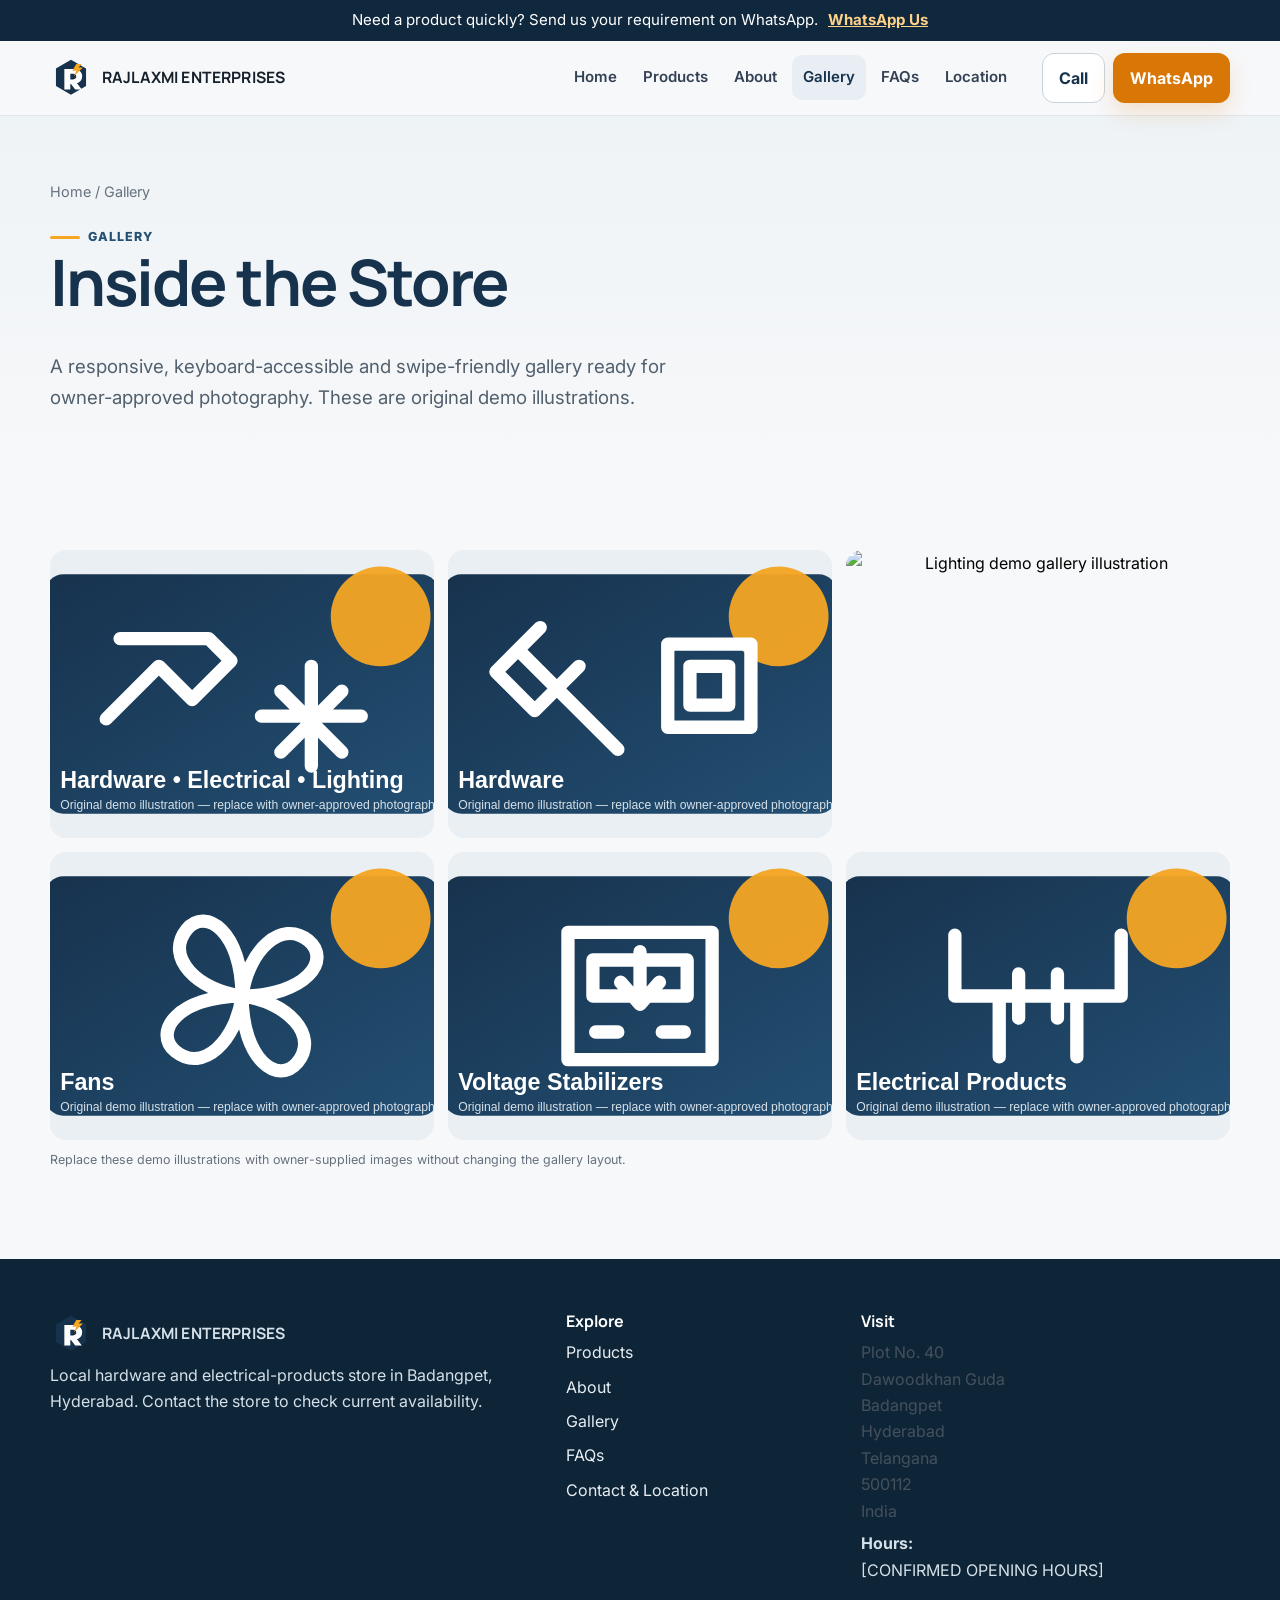
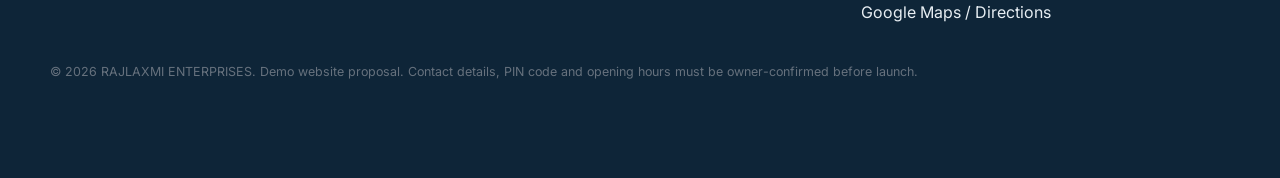
==== gallery.html @ 2ac9e574 "deploy: update site" ====
<!doctype html><html lang="en"><head><meta charset="utf-8"><meta name="viewport" content="width=device-width,initial-scale=1"><title>Gallery | RAJLAXMI ENTERPRISES Badangpet</title><meta name="description" content="View the demo gallery structure for RAJLAXMI ENTERPRISES, ready for owner-approved store, hardware, lighting, fan and electrical product photography."><meta name="robots" content="index,follow"><meta property="og:title" content="Gallery | RAJLAXMI ENTERPRISES Badangpet"><meta property="og:description" content="View the demo gallery structure for RAJLAXMI ENTERPRISES, ready for owner-approved store, hardware, lighting, fan and electrical product photography."><meta property="og:type" content="website"><link rel="canonical" href="https://rajlaxmi-enterprises.example/gallery.html"><link rel="icon" href="assets/img/favicon.svg" type="image/svg+xml"><link rel="stylesheet" href="assets/css/styles.css"></head><body><a class="skip-link" href="#main">Skip to content</a>
<div class="announcement"><div class="container"><span>Need a product quickly? Send us your requirement on WhatsApp.</span><a href="#" data-whatsapp>WhatsApp Us</a></div></div>
<header class="site-header"><div class="container header-inner"><a class="logo" href="index.html" aria-label="RAJLAXMI ENTERPRISES home"><img src="assets/img/logo.svg" alt=""><strong>RAJLAXMI ENTERPRISES</strong></a><nav class="nav" aria-label="Primary"><a href="index.html">Home</a><a href="products.html">Products</a><a href="about.html">About</a><a href="gallery.html" aria-current="page">Gallery</a><a href="faqs.html">FAQs</a><a href="contact.html">Location</a></nav><div class="header-actions"><a class="btn btn-secondary" href="#" data-call>Call</a><a class="btn btn-primary" href="#" data-whatsapp>WhatsApp</a></div><button class="menu-btn" aria-expanded="false" aria-label="Open menu">☰</button></div></header>
<main id="main"><section class="page-hero"><div class="container"><div class="breadcrumbs"><a href="index.html">Home</a> / Gallery</div><span class="eyebrow">Gallery</span><h1>Inside the Store</h1><p class="lead">A responsive, keyboard-accessible and swipe-friendly gallery ready for owner-approved photography. These are original demo illustrations.</p></div></section><section class="section"><div class="container"><div class="gallery-grid"><button class="gallery-item reveal" aria-label="Open Store overview image"><img loading="lazy" src="assets/img/hero.svg" alt="Store overview demo gallery illustration"></button><button class="gallery-item reveal" aria-label="Open Hardware image"><img loading="lazy" src="assets/img/hardware.svg" alt="Hardware demo gallery illustration"></button><button class="gallery-item reveal" aria-label="Open Lighting image"><img loading="lazy" src="assets/img/lighting.svg" alt="Lighting demo gallery illustration"></button><button class="gallery-item reveal" aria-label="Open Fans image"><img loading="lazy" src="assets/img/fans.svg" alt="Fans demo gallery illustration"></button><button class="gallery-item reveal" aria-label="Open Voltage stabilizers image"><img loading="lazy" src="assets/img/stabilizers.svg" alt="Voltage stabilizers demo gallery illustration"></button><button class="gallery-item reveal" aria-label="Open Electrical products image"><img loading="lazy" src="assets/img/electrical.svg" alt="Electrical products demo gallery illustration"></button></div><p class="tiny-note">Replace these demo illustrations with owner-supplied images without changing the gallery layout.</p></div></section><div class="lightbox" hidden role="dialog" aria-modal="true" aria-label="Gallery image viewer"><button class="lightbox-close" aria-label="Close image">×</button><button class="lightbox-nav lightbox-prev" aria-label="Previous image">‹</button><img alt=""><button class="lightbox-nav lightbox-next" aria-label="Next image">›</button></div><script src="assets/js/gallery.js"></script></main><footer class="site-footer"><div class="container footer-grid"><div><div class="logo"><img src="assets/img/logo.svg" alt=""><strong>RAJLAXMI ENTERPRISES</strong></div><p>Local hardware and electrical-products store in Badangpet, Hyderabad. Contact the store to check current availability.</p></div><div><h3>Explore</h3><div class="footer-links"><a href="products.html">Products</a><a href="about.html">About</a><a href="gallery.html">Gallery</a><a href="faqs.html">FAQs</a><a href="contact.html">Contact & Location</a></div></div><div><h3>Visit</h3><address class="address" data-address></address><p><strong>Hours:</strong><br><span data-config="openingHours"></span></p><a data-map-link href="#">Google Maps / Directions</a></div></div><div class="container tiny-note" style="margin-top:36px">© <span id="year"></span> RAJLAXMI ENTERPRISES. Demo website proposal. Contact details, PIN code and opening hours must be owner-confirmed before launch.</div></footer><div class="mobile-actions"><a class="btn btn-secondary" href="#" data-call>Call</a><a class="btn btn-primary" href="#" data-whatsapp>WhatsApp</a><a class="btn btn-dark" href="#" data-map-link>Directions</a></div><div id="site-toast" class="toast" role="status" aria-live="polite"></div>
<script src="assets/js/config.js"></script><script src="assets/js/app.js"></script>
</body></html>
---- assets/css/styles.css ----
@import url('https://fonts.googleapis.com/css2?family=Inter:wght@400;500;600;700&family=Manrope:wght@600;700;800&display=swap');
:root{--navy:#17324D;--blue:#234F73;--amber:#F5A623;--bg:#F7F8FA;--surface:#fff;--text:#15202B;--muted:#66717D;--cta:#D97706;--cta-hover:#B85F05;--dark:#10283D;--line:#DDE3E8;--success:#166534;--error:#B42318;--radius:18px;--shadow:0 18px 50px rgba(23,50,77,.10);--max:1180px}
*{box-sizing:border-box}html{scroll-behavior:smooth}body{margin:0;font-family:Inter,system-ui,sans-serif;background:var(--bg);color:var(--text);line-height:1.65}img{max-width:100%;display:block}a{color:inherit;text-decoration:none}button,input,select,textarea{font:inherit}.skip-link{position:absolute;left:12px;top:-60px;background:#fff;padding:12px 16px;z-index:999;border-radius:10px}.skip-link:focus{top:12px}.container{width:min(calc(100% - 32px),var(--max));margin:auto}.announcement{background:var(--dark);color:#fff;font-size:.94rem}.announcement .container{display:flex;justify-content:center;gap:10px;align-items:center;padding:8px 0}.announcement a{font-weight:700;color:#FFD28A;text-decoration:underline}.site-header{position:sticky;top:0;z-index:50;background:rgba(247,248,250,.94);backdrop-filter:blur(14px);border-bottom:1px solid rgba(221,227,232,.85)}.header-inner{min-height:74px;display:flex;align-items:center;gap:24px}.logo{display:flex;align-items:center;gap:10px;min-width:max-content}.logo img{width:42px;height:42px}.logo strong{font-family:Manrope;font-size:.98rem;letter-spacing:.01em}.nav{display:flex;gap:4px;margin-left:auto}.nav a{padding:10px 11px;border-radius:10px;color:#334155;font-weight:600;font-size:.94rem}.nav a:hover,.nav a[aria-current="page"]{background:#E8EEF3;color:var(--navy)}.header-actions{display:flex;gap:8px}.btn{display:inline-flex;align-items:center;justify-content:center;gap:8px;min-height:46px;padding:11px 16px;border-radius:12px;border:1px solid transparent;font-weight:700;cursor:pointer;transition:transform .2s ease,box-shadow .2s ease,background .2s ease,border-color .2s ease}.btn:hover{transform:translateY(-1px)}.btn:focus-visible,.nav a:focus-visible,.menu-btn:focus-visible,.faq-button:focus-visible,.gallery-item:focus-visible{outline:3px solid rgba(245,166,35,.55);outline-offset:3px}.btn-primary{background:var(--cta);color:#fff;box-shadow:0 10px 22px rgba(217,119,6,.18)}.btn-primary:hover{background:var(--cta-hover)}.btn-secondary{background:#fff;border-color:#C8D2DA;color:var(--navy)}.btn-dark{background:var(--navy);color:#fff}.btn.disabled,.btn[aria-disabled="true"]{opacity:.55;pointer-events:none}.menu-btn{display:none;margin-left:auto;background:#fff;border:1px solid var(--line);border-radius:12px;width:46px;height:46px}.hero{padding:72px 0 54px;overflow:hidden}.hero-grid{display:grid;grid-template-columns:1.05fr .95fr;gap:56px;align-items:center}.eyebrow{display:inline-flex;align-items:center;gap:8px;color:var(--blue);font-weight:800;letter-spacing:.08em;text-transform:uppercase;font-size:.78rem}.eyebrow:before{content:"";width:30px;height:3px;background:var(--amber);border-radius:99px}h1,h2,h3{font-family:Manrope,sans-serif;line-height:1.08;color:var(--navy);margin:0 0 .55em}h1{font-size:clamp(2.5rem,5vw,4rem);letter-spacing:-.035em}h2{font-size:clamp(2rem,4vw,2.75rem);letter-spacing:-.025em}h3{font-size:clamp(1.25rem,2vw,1.65rem)}p{margin:.4em 0 1em}.lead{font-size:clamp(1.03rem,1.7vw,1.17rem);color:#52606D;max-width:680px}.hero-actions,.cta-actions{display:flex;flex-wrap:wrap;gap:12px;margin-top:26px}.text-link{display:inline-block;margin-top:16px;color:var(--navy);font-weight:700;text-decoration:underline;text-underline-offset:4px}.hero-art{position:relative;background:linear-gradient(145deg,#E4EBF0,#fff);border:1px solid #D6E0E8;border-radius:28px;padding:18px;box-shadow:var(--shadow)}.hero-art:after{content:"";position:absolute;right:-30px;bottom:-30px;width:120px;height:120px;border:18px solid rgba(245,166,35,.16);transform:rotate(12deg);border-radius:28px;z-index:-1}.hero-art img{border-radius:20px;width:100%;aspect-ratio:4/3;object-fit:cover}.section{padding:76px 0}.section-sm{padding:52px 0}.section-dark{background:var(--navy);color:#fff}.section-dark h2,.section-dark h3{color:#fff}.section-head{display:flex;justify-content:space-between;align-items:end;gap:24px;margin-bottom:28px}.section-head p{max-width:640px;color:var(--muted)}.section-dark .section-head p{color:#D6E0E8}.trust-grid{display:grid;grid-template-columns:repeat(4,1fr);gap:14px}.trust-card{background:#fff;border:1px solid var(--line);padding:20px;border-radius:16px}.trust-card strong{display:block;font-family:Manrope;font-size:1.45rem;color:var(--navy)}.trust-card small{color:var(--muted)}.tiny-note{font-size:.78rem;color:var(--muted);margin-top:10px}.grid-3{display:grid;grid-template-columns:repeat(3,1fr);gap:20px}.grid-2{display:grid;grid-template-columns:repeat(2,1fr);gap:24px}.card{background:var(--surface);border:1px solid var(--line);border-radius:var(--radius);overflow:hidden;box-shadow:0 8px 26px rgba(23,50,77,.06);transition:transform .25s ease,box-shadow .25s ease}.card:hover{transform:translateY(-4px);box-shadow:var(--shadow)}.card-media{aspect-ratio:16/10;background:#ECF1F4;overflow:hidden}.card-media img{width:100%;height:100%;object-fit:cover;transition:transform .35s ease}.card:hover .card-media img{transform:scale(1.035)}.card-body{padding:22px}.card p{color:var(--muted)}.enquiry-banner{background:linear-gradient(120deg,var(--navy),#244F72);color:#fff;border-radius:26px;padding:40px;display:grid;grid-template-columns:1fr auto;align-items:center;gap:28px;box-shadow:var(--shadow)}.enquiry-banner h2{color:#fff;margin-bottom:8px}.enquiry-banner p{color:#D9E4EC;margin:0}.feature-list{display:grid;grid-template-columns:repeat(5,1fr);gap:12px}.feature{background:#fff;border:1px solid var(--line);border-radius:14px;padding:18px}.feature .icon{font-size:1.35rem}.brand-strip{display:flex;gap:12px;flex-wrap:wrap}.brand-chip{padding:14px 20px;border:1px solid #CAD5DD;background:#fff;border-radius:999px;font-family:Manrope;font-weight:800;color:var(--navy)}.split{display:grid;grid-template-columns:1fr 1fr;gap:48px;align-items:center}.gallery-grid{display:grid;grid-template-columns:repeat(3,1fr);gap:14px}.gallery-item{padding:0;border:0;background:transparent;border-radius:16px;overflow:hidden;cursor:pointer}.gallery-item img{width:100%;aspect-ratio:4/3;object-fit:cover;transition:transform .3s ease}.gallery-item:hover img{transform:scale(1.035)}.review-box{display:grid;grid-template-columns:.65fr 1.35fr;gap:30px}.rating-panel,.review-placeholder{background:#fff;border:1px solid var(--line);border-radius:18px;padding:24px}.rating-big{font-family:Manrope;font-size:3.6rem;font-weight:800;color:var(--navy);line-height:1}.stars{color:#E69314;letter-spacing:2px}.review-placeholders{display:grid;gap:12px}.review-placeholder{color:var(--muted);font-style:italic}.location-grid{display:grid;grid-template-columns:.9fr 1.1fr;gap:28px}.map-placeholder{min-height:360px;background:linear-gradient(135deg,#DFE8EE,#F8FAFB);border:1px solid var(--line);border-radius:20px;display:grid;place-items:center;padding:28px;text-align:center;position:relative;overflow:hidden}.map-placeholder:before,.map-placeholder:after{content:"";position:absolute;width:120%;height:2px;background:#C1CFD8;transform:rotate(22deg)}.map-placeholder:after{transform:rotate(-18deg)}.map-placeholder .map-copy{position:relative;z-index:2;background:rgba(255,255,255,.92);border:1px solid #D5DEE5;padding:20px;border-radius:16px}.address{font-style:normal;color:#44515D}.hours{border-top:1px solid var(--line);margin-top:18px;padding-top:18px}.faq-list{display:grid;gap:12px;max-width:900px}.faq-item{background:#fff;border:1px solid var(--line);border-radius:14px;overflow:hidden}.faq-button{width:100%;border:0;background:#fff;text-align:left;padding:18px 20px;font-weight:800;color:var(--navy);display:flex;justify-content:space-between;gap:14px;cursor:pointer}.faq-panel{padding:0 20px 18px;color:var(--muted)}.faq-panel[hidden]{display:none}.page-hero{padding:64px 0 42px;background:linear-gradient(180deg,#EEF3F6,var(--bg))}.breadcrumbs{font-size:.9rem;color:var(--muted);margin-bottom:16px}.category-section{display:grid;grid-template-columns:.8fr 1.2fr;gap:30px;align-items:start;padding:28px 0;border-bottom:1px solid var(--line)}.category-section img{border-radius:18px}.policy-note{background:#FFF7E8;border:1px solid #F2D39B;border-radius:14px;padding:16px;color:#6D4A11}.form-card{background:#fff;border:1px solid var(--line);border-radius:20px;padding:28px}.form-grid{display:grid;grid-template-columns:1fr 1fr;gap:18px}.field{display:grid;gap:7px}.field.full{grid-column:1/-1}.field label{font-weight:700;color:#344150}.field input,.field select,.field textarea{width:100%;border:1px solid #C9D4DC;border-radius:12px;padding:13px 14px;background:#fff;color:var(--text);min-height:48px}.field textarea{min-height:130px;resize:vertical}.field input:focus,.field select:focus,.field textarea:focus{outline:3px solid rgba(35,79,115,.16);border-color:var(--blue)}.error-text{color:var(--error);font-size:.86rem}.form-status{margin-top:14px;padding:12px 14px;border-radius:12px;display:none}.form-status.show{display:block}.form-status.error{background:#FFF1F0;color:var(--error)}.form-status.success{background:#ECFDF3;color:var(--success)}.site-footer{background:#0E2538;color:#D5E0E8;padding:54px 0 96px}.footer-grid{display:grid;grid-template-columns:1.3fr .7fr 1fr;gap:36px}.site-footer h3{color:#fff;font-size:1rem}.site-footer a{color:#E7EEF3}.footer-links{display:grid;gap:8px}.mobile-actions{display:none}.toast{position:fixed;right:18px;bottom:20px;z-index:100;background:#132C41;color:#fff;padding:14px 16px;border-radius:12px;box-shadow:var(--shadow);max-width:340px;opacity:0;transform:translateY(10px);pointer-events:none;transition:.2s}.toast.show{opacity:1;transform:none}.lightbox{position:fixed;inset:0;background:rgba(5,18,29,.9);z-index:100;display:grid;place-items:center;padding:24px}.lightbox[hidden]{display:none}.lightbox img{max-width:min(1100px,90vw);max-height:78vh;border-radius:16px}.lightbox-close{position:absolute;right:20px;top:20px;width:46px;height:46px;border-radius:50%;border:0;font-size:1.4rem}.lightbox-nav{position:absolute;top:50%;transform:translateY(-50%);width:50px;height:50px;border:0;border-radius:50%;font-size:1.5rem}.lightbox-prev{left:18px}.lightbox-next{right:18px}.reveal{opacity:0;transform:translateY(14px);transition:opacity .45s ease,transform .45s ease}.reveal.visible{opacity:1;transform:none}
@media(max-width:980px){.nav,.header-actions{display:none}.menu-btn{display:grid;place-items:center}.nav.open{position:absolute;display:grid;top:74px;left:16px;right:16px;background:#fff;border:1px solid var(--line);border-radius:16px;padding:10px;box-shadow:var(--shadow)}.hero-grid,.split,.location-grid,.review-box{grid-template-columns:1fr}.hero{padding-top:46px}.trust-grid{grid-template-columns:repeat(2,1fr)}.grid-3{grid-template-columns:repeat(2,1fr)}.feature-list{grid-template-columns:repeat(2,1fr)}.enquiry-banner{grid-template-columns:1fr}.category-section{grid-template-columns:1fr}.footer-grid{grid-template-columns:1fr 1fr}}
@media(max-width:640px){.container{width:min(calc(100% - 24px),var(--max))}.announcement .container{font-size:.82rem;justify-content:space-between}.logo strong{font-size:.86rem}.hero{padding:36px 0 42px}.section{padding:58px 0}.section-sm{padding:40px 0}.grid-3,.grid-2,.trust-grid,.feature-list,.form-grid,.footer-grid{grid-template-columns:1fr}.gallery-grid{grid-template-columns:repeat(2,1fr)}.section-head{align-items:start;flex-direction:column}.enquiry-banner{padding:28px 22px}.hero-actions .btn,.cta-actions .btn{flex:1 1 100%}.mobile-actions{position:fixed;left:0;right:0;bottom:0;z-index:60;background:rgba(255,255,255,.96);backdrop-filter:blur(10px);border-top:1px solid var(--line);padding:8px;display:grid;grid-template-columns:repeat(3,1fr);gap:6px}.mobile-actions .btn{font-size:.78rem;padding:8px 6px;min-height:48px}.site-footer{padding-bottom:110px}.category-section{padding:22px 0}}
@media(prefers-reduced-motion:reduce){html{scroll-behavior:auto}*,*:before,*:after{animation-duration:.01ms!important;animation-iteration-count:1!important;transition-duration:.01ms!important}.reveal{opacity:1;transform:none}}

/* WhatsApp direct link card & enhancements */
.btn-wa{background:#25D366;color:#fff;box-shadow:0 10px 22px rgba(37,211,102,.22)}.btn-wa:hover{background:#1ebe5d}.btn-lg{min-height:54px;padding:14px 28px;font-size:1.05rem}.wa-icon{font-size:1.1em;line-height:1}.contact-hero{background:linear-gradient(160deg,#E8F5E9 0%,#EEF3F6 60%,var(--bg) 100%)}.contact-quick-btns{display:flex;flex-wrap:wrap;gap:12px;margin-top:28px}.wa-highlight-section{padding:0 0 0}.wa-direct-card{background:linear-gradient(135deg,#E8F5E9,#F0FFF4);border:1.5px solid #A8E6C0;border-radius:24px;padding:44px 48px;display:grid;grid-template-columns:1.1fr .9fr;gap:40px;align-items:center;box-shadow:0 12px 40px rgba(37,211,102,.10)}.wa-direct-left h2{color:#1A5C35;margin-bottom:10px}.wa-direct-left p{color:#3D6B4F;margin-bottom:24px}.wa-badge{display:inline-flex;align-items:center;gap:6px;background:#25D366;color:#fff;font-weight:800;font-size:.78rem;letter-spacing:.08em;text-transform:uppercase;padding:5px 12px;border-radius:999px;margin-bottom:14px}.wa-direct-right{display:flex;flex-direction:column;gap:12px;padding:8px 0}.wa-bubble{background:#fff;border:1px solid #D0EDD8;border-radius:18px 18px 18px 4px;padding:14px 18px;color:#2D4A38;font-size:.95rem;box-shadow:0 4px 12px rgba(37,211,102,.08);max-width:88%}.wa-bubble-reply{background:#DCF8C6;border-color:#B8E6A0;border-radius:18px 18px 4px 18px;align-self:flex-end}
@media(max-width:980px){.wa-direct-card{grid-template-columns:1fr;padding:32px 28px}.wa-direct-right{display:none}}
@media(max-width:640px){.contact-quick-btns .btn{flex:1 1 100%}.wa-direct-card{padding:24px 18px}}

.phone-list{display:grid;gap:6px;margin:8px 0 14px}.phone-line{display:block}.phone-line a{font-weight:700;text-decoration-thickness:1px;text-underline-offset:3px}.needs-config-text{color:var(--muted);font-family:ui-monospace,SFMono-Regular,Menlo,monospace;font-size:.92em}.contact-detail-block{margin-top:18px}
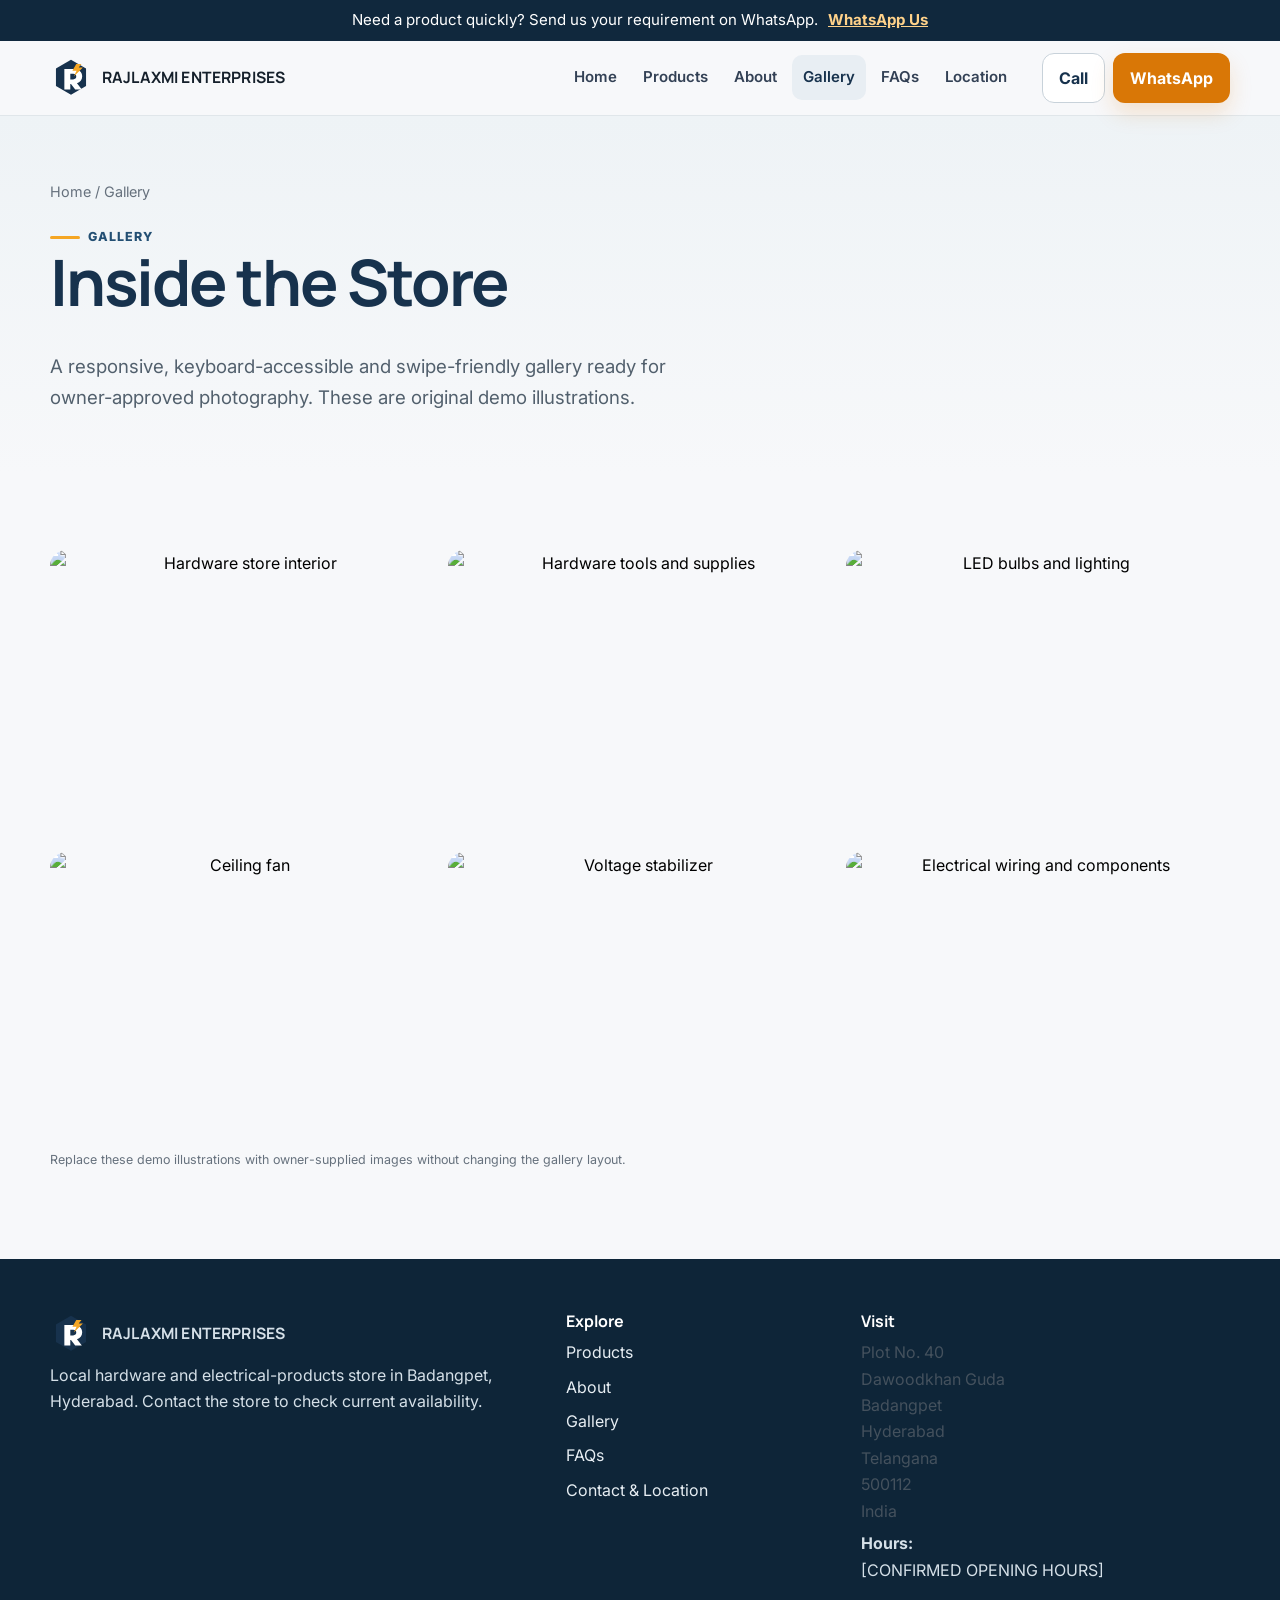
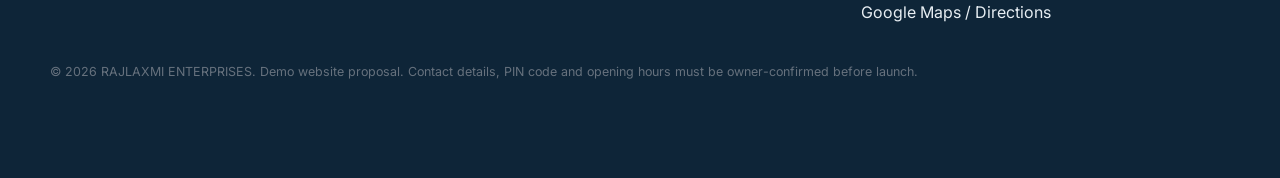
==== commit cb4278d2: "deploy: update site" ====
--- a/gallery.html
+++ b/gallery.html
@@ -1,6 +1,6 @@
 <!doctype html><html lang="en"><head><meta charset="utf-8"><meta name="viewport" content="width=device-width,initial-scale=1"><title>Gallery | RAJLAXMI ENTERPRISES Badangpet</title><meta name="description" content="View the demo gallery structure for RAJLAXMI ENTERPRISES, ready for owner-approved store, hardware, lighting, fan and electrical product photography."><meta name="robots" content="index,follow"><meta property="og:title" content="Gallery | RAJLAXMI ENTERPRISES Badangpet"><meta property="og:description" content="View the demo gallery structure for RAJLAXMI ENTERPRISES, ready for owner-approved store, hardware, lighting, fan and electrical product photography."><meta property="og:type" content="website"><link rel="canonical" href="https://rajlaxmi-enterprises.example/gallery.html"><link rel="icon" href="assets/img/favicon.svg" type="image/svg+xml"><link rel="stylesheet" href="assets/css/styles.css"></head><body><a class="skip-link" href="#main">Skip to content</a>
 <div class="announcement"><div class="container"><span>Need a product quickly? Send us your requirement on WhatsApp.</span><a href="#" data-whatsapp>WhatsApp Us</a></div></div>
 <header class="site-header"><div class="container header-inner"><a class="logo" href="index.html" aria-label="RAJLAXMI ENTERPRISES home"><img src="assets/img/logo.svg" alt=""><strong>RAJLAXMI ENTERPRISES</strong></a><nav class="nav" aria-label="Primary"><a href="index.html">Home</a><a href="products.html">Products</a><a href="about.html">About</a><a href="gallery.html" aria-current="page">Gallery</a><a href="faqs.html">FAQs</a><a href="contact.html">Location</a></nav><div class="header-actions"><a class="btn btn-secondary" href="#" data-call>Call</a><a class="btn btn-primary" href="#" data-whatsapp>WhatsApp</a></div><button class="menu-btn" aria-expanded="false" aria-label="Open menu">☰</button></div></header>
-<main id="main"><section class="page-hero"><div class="container"><div class="breadcrumbs"><a href="index.html">Home</a> / Gallery</div><span class="eyebrow">Gallery</span><h1>Inside the Store</h1><p class="lead">A responsive, keyboard-accessible and swipe-friendly gallery ready for owner-approved photography. These are original demo illustrations.</p></div></section><section class="section"><div class="container"><div class="gallery-grid"><button class="gallery-item reveal" aria-label="Open Store overview image"><img loading="lazy" src="assets/img/hero.svg" alt="Store overview demo gallery illustration"></button><button class="gallery-item reveal" aria-label="Open Hardware image"><img loading="lazy" src="assets/img/hardware.svg" alt="Hardware demo gallery illustration"></button><button class="gallery-item reveal" aria-label="Open Lighting image"><img loading="lazy" src="assets/img/lighting.svg" alt="Lighting demo gallery illustration"></button><button class="gallery-item reveal" aria-label="Open Fans image"><img loading="lazy" src="assets/img/fans.svg" alt="Fans demo gallery illustration"></button><button class="gallery-item reveal" aria-label="Open Voltage stabilizers image"><img loading="lazy" src="assets/img/stabilizers.svg" alt="Voltage stabilizers demo gallery illustration"></button><button class="gallery-item reveal" aria-label="Open Electrical products image"><img loading="lazy" src="assets/img/electrical.svg" alt="Electrical products demo gallery illustration"></button></div><p class="tiny-note">Replace these demo illustrations with owner-supplied images without changing the gallery layout.</p></div></section><div class="lightbox" hidden role="dialog" aria-modal="true" aria-label="Gallery image viewer"><button class="lightbox-close" aria-label="Close image">×</button><button class="lightbox-nav lightbox-prev" aria-label="Previous image">‹</button><img alt=""><button class="lightbox-nav lightbox-next" aria-label="Next image">›</button></div><script src="assets/js/gallery.js"></script></main><footer class="site-footer"><div class="container footer-grid"><div><div class="logo"><img src="assets/img/logo.svg" alt=""><strong>RAJLAXMI ENTERPRISES</strong></div><p>Local hardware and electrical-products store in Badangpet, Hyderabad. Contact the store to check current availability.</p></div><div><h3>Explore</h3><div class="footer-links"><a href="products.html">Products</a><a href="about.html">About</a><a href="gallery.html">Gallery</a><a href="faqs.html">FAQs</a><a href="contact.html">Contact & Location</a></div></div><div><h3>Visit</h3><address class="address" data-address></address><p><strong>Hours:</strong><br><span data-config="openingHours"></span></p><a data-map-link href="#">Google Maps / Directions</a></div></div><div class="container tiny-note" style="margin-top:36px">© <span id="year"></span> RAJLAXMI ENTERPRISES. Demo website proposal. Contact details, PIN code and opening hours must be owner-confirmed before launch.</div></footer><div class="mobile-actions"><a class="btn btn-secondary" href="#" data-call>Call</a><a class="btn btn-primary" href="#" data-whatsapp>WhatsApp</a><a class="btn btn-dark" href="#" data-map-link>Directions</a></div><div id="site-toast" class="toast" role="status" aria-live="polite"></div>
+<main id="main"><section class="page-hero"><div class="container"><div class="breadcrumbs"><a href="index.html">Home</a> / Gallery</div><span class="eyebrow">Gallery</span><h1>Inside the Store</h1><p class="lead">A responsive, keyboard-accessible and swipe-friendly gallery ready for owner-approved photography. These are original demo illustrations.</p></div></section><section class="section"><div class="container"><div class="gallery-grid"><button class="gallery-item reveal" aria-label="Open Store overview image"><img loading="lazy" src="https://images.unsplash.com/photo-1581092160562-40aa08e78837?w=800&q=80" alt="Hardware store interior"></button><button class="gallery-item reveal" aria-label="Open Hardware image"><img loading="lazy" src="https://images.unsplash.com/photo-1572981779307-38b8cabb2407?w=800&q=80" alt="Hardware tools and supplies"></button><button class="gallery-item reveal" aria-label="Open Lighting image"><img loading="lazy" src="https://images.unsplash.com/photo-1565814329452-e1efa11c5b89?w=800&q=80" alt="LED bulbs and lighting"></button><button class="gallery-item reveal" aria-label="Open Fans image"><img loading="lazy" src="https://images.unsplash.com/photo-1558618666-fcd25c85cd64?w=800&q=80" alt="Ceiling fan"></button><button class="gallery-item reveal" aria-label="Open Voltage stabilizers image"><img loading="lazy" src="https://images.unsplash.com/photo-1621905251189-08b45d6a269e?w=800&q=80" alt="Voltage stabilizer"></button><button class="gallery-item reveal" aria-label="Open Electrical products image"><img loading="lazy" src="https://images.unsplash.com/photo-1555664424-778a1e5e1b48?w=800&q=80" alt="Electrical wiring and components"></button></div><p class="tiny-note">Replace these demo illustrations with owner-supplied images without changing the gallery layout.</p></div></section><div class="lightbox" hidden role="dialog" aria-modal="true" aria-label="Gallery image viewer"><button class="lightbox-close" aria-label="Close image">×</button><button class="lightbox-nav lightbox-prev" aria-label="Previous image">‹</button><img alt=""><button class="lightbox-nav lightbox-next" aria-label="Next image">›</button></div><script src="assets/js/gallery.js"></script></main><footer class="site-footer"><div class="container footer-grid"><div><div class="logo"><img src="assets/img/logo.svg" alt=""><strong>RAJLAXMI ENTERPRISES</strong></div><p>Local hardware and electrical-products store in Badangpet, Hyderabad. Contact the store to check current availability.</p></div><div><h3>Explore</h3><div class="footer-links"><a href="products.html">Products</a><a href="about.html">About</a><a href="gallery.html">Gallery</a><a href="faqs.html">FAQs</a><a href="contact.html">Contact & Location</a></div></div><div><h3>Visit</h3><address class="address" data-address></address><p><strong>Hours:</strong><br><span data-config="openingHours"></span></p><a data-map-link href="#">Google Maps / Directions</a></div></div><div class="container tiny-note" style="margin-top:36px">© <span id="year"></span> RAJLAXMI ENTERPRISES. Demo website proposal. Contact details, PIN code and opening hours must be owner-confirmed before launch.</div></footer><div class="mobile-actions"><a class="btn btn-secondary" href="#" data-call>Call</a><a class="btn btn-primary" href="#" data-whatsapp>WhatsApp</a><a class="btn btn-dark" href="#" data-map-link>Directions</a></div><div id="site-toast" class="toast" role="status" aria-live="polite"></div>
 <script src="assets/js/config.js"></script><script src="assets/js/app.js"></script>
 </body></html>
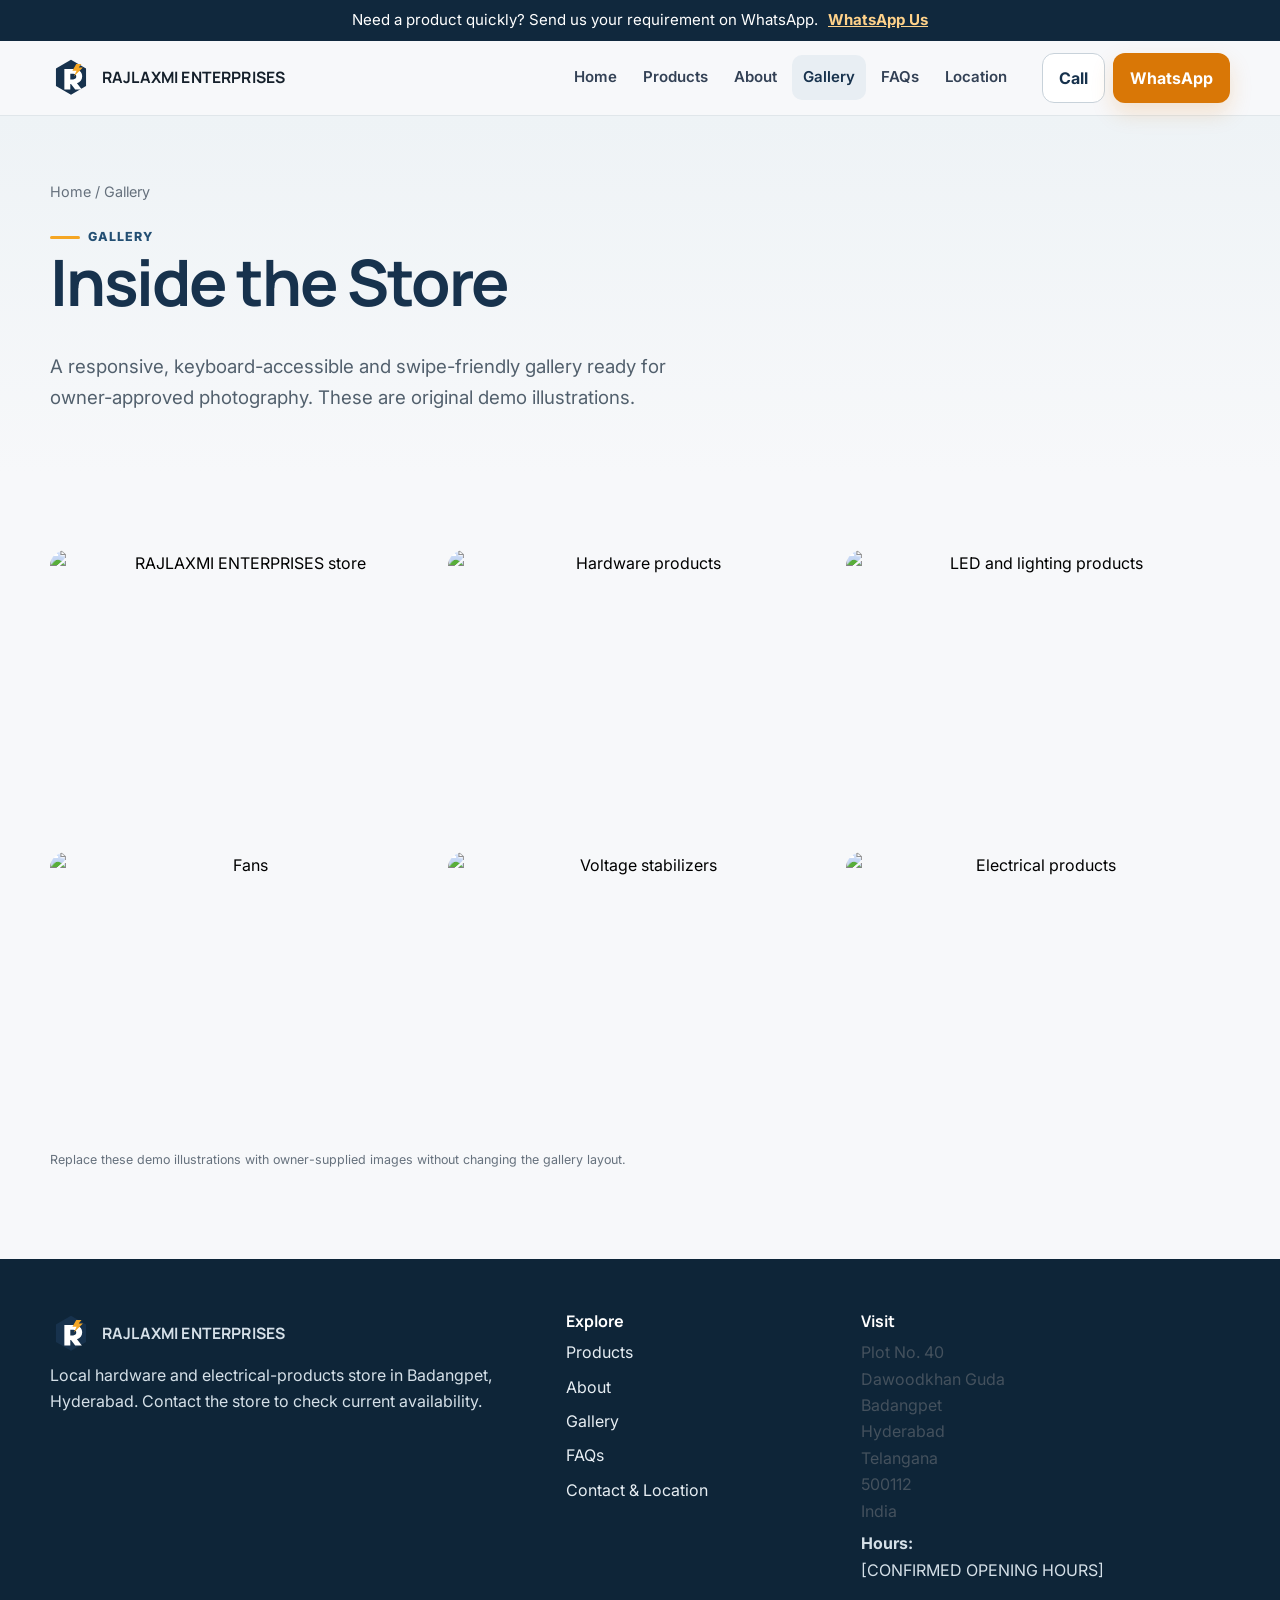
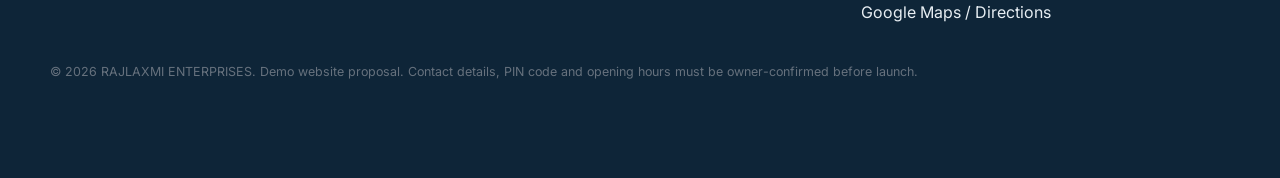
==== commit 2cfeafd9: "deploy: update site" ====
--- a/gallery.html
+++ b/gallery.html
@@ -1,6 +1,6 @@
 <!doctype html><html lang="en"><head><meta charset="utf-8"><meta name="viewport" content="width=device-width,initial-scale=1"><title>Gallery | RAJLAXMI ENTERPRISES Badangpet</title><meta name="description" content="View the demo gallery structure for RAJLAXMI ENTERPRISES, ready for owner-approved store, hardware, lighting, fan and electrical product photography."><meta name="robots" content="index,follow"><meta property="og:title" content="Gallery | RAJLAXMI ENTERPRISES Badangpet"><meta property="og:description" content="View the demo gallery structure for RAJLAXMI ENTERPRISES, ready for owner-approved store, hardware, lighting, fan and electrical product photography."><meta property="og:type" content="website"><link rel="canonical" href="https://rajlaxmi-enterprises.example/gallery.html"><link rel="icon" href="assets/img/favicon.svg" type="image/svg+xml"><link rel="stylesheet" href="assets/css/styles.css"></head><body><a class="skip-link" href="#main">Skip to content</a>
 <div class="announcement"><div class="container"><span>Need a product quickly? Send us your requirement on WhatsApp.</span><a href="#" data-whatsapp>WhatsApp Us</a></div></div>
 <header class="site-header"><div class="container header-inner"><a class="logo" href="index.html" aria-label="RAJLAXMI ENTERPRISES home"><img src="assets/img/logo.svg" alt=""><strong>RAJLAXMI ENTERPRISES</strong></a><nav class="nav" aria-label="Primary"><a href="index.html">Home</a><a href="products.html">Products</a><a href="about.html">About</a><a href="gallery.html" aria-current="page">Gallery</a><a href="faqs.html">FAQs</a><a href="contact.html">Location</a></nav><div class="header-actions"><a class="btn btn-secondary" href="#" data-call>Call</a><a class="btn btn-primary" href="#" data-whatsapp>WhatsApp</a></div><button class="menu-btn" aria-expanded="false" aria-label="Open menu">☰</button></div></header>
-<main id="main"><section class="page-hero"><div class="container"><div class="breadcrumbs"><a href="index.html">Home</a> / Gallery</div><span class="eyebrow">Gallery</span><h1>Inside the Store</h1><p class="lead">A responsive, keyboard-accessible and swipe-friendly gallery ready for owner-approved photography. These are original demo illustrations.</p></div></section><section class="section"><div class="container"><div class="gallery-grid"><button class="gallery-item reveal" aria-label="Open Store overview image"><img loading="lazy" src="https://images.unsplash.com/photo-1581092160562-40aa08e78837?w=800&q=80" alt="Hardware store interior"></button><button class="gallery-item reveal" aria-label="Open Hardware image"><img loading="lazy" src="https://images.unsplash.com/photo-1572981779307-38b8cabb2407?w=800&q=80" alt="Hardware tools and supplies"></button><button class="gallery-item reveal" aria-label="Open Lighting image"><img loading="lazy" src="https://images.unsplash.com/photo-1565814329452-e1efa11c5b89?w=800&q=80" alt="LED bulbs and lighting"></button><button class="gallery-item reveal" aria-label="Open Fans image"><img loading="lazy" src="https://images.unsplash.com/photo-1558618666-fcd25c85cd64?w=800&q=80" alt="Ceiling fan"></button><button class="gallery-item reveal" aria-label="Open Voltage stabilizers image"><img loading="lazy" src="https://images.unsplash.com/photo-1621905251189-08b45d6a269e?w=800&q=80" alt="Voltage stabilizer"></button><button class="gallery-item reveal" aria-label="Open Electrical products image"><img loading="lazy" src="https://images.unsplash.com/photo-1555664424-778a1e5e1b48?w=800&q=80" alt="Electrical wiring and components"></button></div><p class="tiny-note">Replace these demo illustrations with owner-supplied images without changing the gallery layout.</p></div></section><div class="lightbox" hidden role="dialog" aria-modal="true" aria-label="Gallery image viewer"><button class="lightbox-close" aria-label="Close image">×</button><button class="lightbox-nav lightbox-prev" aria-label="Previous image">‹</button><img alt=""><button class="lightbox-nav lightbox-next" aria-label="Next image">›</button></div><script src="assets/js/gallery.js"></script></main><footer class="site-footer"><div class="container footer-grid"><div><div class="logo"><img src="assets/img/logo.svg" alt=""><strong>RAJLAXMI ENTERPRISES</strong></div><p>Local hardware and electrical-products store in Badangpet, Hyderabad. Contact the store to check current availability.</p></div><div><h3>Explore</h3><div class="footer-links"><a href="products.html">Products</a><a href="about.html">About</a><a href="gallery.html">Gallery</a><a href="faqs.html">FAQs</a><a href="contact.html">Contact & Location</a></div></div><div><h3>Visit</h3><address class="address" data-address></address><p><strong>Hours:</strong><br><span data-config="openingHours"></span></p><a data-map-link href="#">Google Maps / Directions</a></div></div><div class="container tiny-note" style="margin-top:36px">© <span id="year"></span> RAJLAXMI ENTERPRISES. Demo website proposal. Contact details, PIN code and opening hours must be owner-confirmed before launch.</div></footer><div class="mobile-actions"><a class="btn btn-secondary" href="#" data-call>Call</a><a class="btn btn-primary" href="#" data-whatsapp>WhatsApp</a><a class="btn btn-dark" href="#" data-map-link>Directions</a></div><div id="site-toast" class="toast" role="status" aria-live="polite"></div>
+<main id="main"><section class="page-hero"><div class="container"><div class="breadcrumbs"><a href="index.html">Home</a> / Gallery</div><span class="eyebrow">Gallery</span><h1>Inside the Store</h1><p class="lead">A responsive, keyboard-accessible and swipe-friendly gallery ready for owner-approved photography. These are original demo illustrations.</p></div></section><section class="section"><div class="container"><div class="gallery-grid"><button class="gallery-item reveal" aria-label="Open Store overview image"><img loading="lazy" src="https://lh3.googleusercontent.com/gps-cs-s/AHRPTWncu0-5By9lkQNOIVelvLR3LBv4cFxymSbvcICa_c4Hwga0Yt7OtX3EaSsR_nh2l-my7sJ7jfr-WPU3TQzYNiJE70RvN5TPwhNA6QTvNdors6GKoqWIDhLwPuXbnafY4jioRa6HUxWh556n" alt="RAJLAXMI ENTERPRISES store"></button><button class="gallery-item reveal" aria-label="Open Hardware image"><img loading="lazy" src="https://lh3.googleusercontent.com/gps-cs-s/AHRPTWkfjO-iFw3aw2aSV9nHPAZ8CxrUShF-jMH41_7F4lTHO6s26Kohqve-zZRGkbMtZVXLoHk5q6T34Bpj57yiiaY1FfMkUhywpvXcsjuFMRlx1gkjG9TyS5Qj9HvNNs_eo3tYUefa" alt="Hardware products"></button><button class="gallery-item reveal" aria-label="Open Lighting image"><img loading="lazy" src="https://lh3.googleusercontent.com/gps-cs-s/AHRPTWnEIkDyPQSFQ0cY-2NpOLh5VSoVyJ-eYdwUMDArZ2SoNxvcWXHWwATg7ufCfHzQQts_2F6cbYwrkj0_IVB0FDyuVafAFtZbS4C3tEU5AiN5Adly4FC9z_W4wDnNVUteQ3hg9zCKxw" alt="LED and lighting products"></button><button class="gallery-item reveal" aria-label="Open Fans image"><img loading="lazy" src="https://lh3.googleusercontent.com/gps-cs-s/AHRPTWkLvsS2ARQYjOyXvF5a4Y51PYNioHAs0ogKcJX5rD11fNXQEJkwq8159c9ZI43Nu5JVlqvIF_ljNSTBEamj2HwwXLT4YmIeVaeLSYGT1IQdUVkVgQE3VkrIH6zabY5LbV8bUKgvns-Kw20n" alt="Fans"></button><button class="gallery-item reveal" aria-label="Open Voltage stabilizers image"><img loading="lazy" src="https://lh3.googleusercontent.com/gps-cs-s/AHRPTWkelwGvPriZLPBMW_XF914xNmyv24H4I51f8nPMjD4Nvm6i5G03LzrgoNI4Zp1VHmmlJad3QZvp-dmi3RXnn49V81cH2QRO4lJ3e5xWsOGMG_sDwBYQdO9_MlrNRgzy0HHANMHt" alt="Voltage stabilizers"></button><button class="gallery-item reveal" aria-label="Open Electrical products image"><img loading="lazy" src="https://lh3.googleusercontent.com/gps-cs-s/AHRPTWlSR_OXhp-nDWILmQLq_0Rj3u2GZ1pmgoupg9BjrO6m-b8fqqiW8SDWGbD_q76arvefZSFWCH9cc6a_7R_Si9eawFawTk0fWjRlndRTcogGD7yBrQaTBod-xJXuxfvDjWgokfhI" alt="Electrical products"></button></div><p class="tiny-note">Replace these demo illustrations with owner-supplied images without changing the gallery layout.</p></div></section><div class="lightbox" hidden role="dialog" aria-modal="true" aria-label="Gallery image viewer"><button class="lightbox-close" aria-label="Close image">×</button><button class="lightbox-nav lightbox-prev" aria-label="Previous image">‹</button><img alt=""><button class="lightbox-nav lightbox-next" aria-label="Next image">›</button></div><script src="assets/js/gallery.js"></script></main><footer class="site-footer"><div class="container footer-grid"><div><div class="logo"><img src="assets/img/logo.svg" alt=""><strong>RAJLAXMI ENTERPRISES</strong></div><p>Local hardware and electrical-products store in Badangpet, Hyderabad. Contact the store to check current availability.</p></div><div><h3>Explore</h3><div class="footer-links"><a href="products.html">Products</a><a href="about.html">About</a><a href="gallery.html">Gallery</a><a href="faqs.html">FAQs</a><a href="contact.html">Contact & Location</a></div></div><div><h3>Visit</h3><address class="address" data-address></address><p><strong>Hours:</strong><br><span data-config="openingHours"></span></p><a data-map-link href="#">Google Maps / Directions</a></div></div><div class="container tiny-note" style="margin-top:36px">© <span id="year"></span> RAJLAXMI ENTERPRISES. Demo website proposal. Contact details, PIN code and opening hours must be owner-confirmed before launch.</div></footer><div class="mobile-actions"><a class="btn btn-secondary" href="#" data-call>Call</a><a class="btn btn-primary" href="#" data-whatsapp>WhatsApp</a><a class="btn btn-dark" href="#" data-map-link>Directions</a></div><div id="site-toast" class="toast" role="status" aria-live="polite"></div>
 <script src="assets/js/config.js"></script><script src="assets/js/app.js"></script>
 </body></html>
